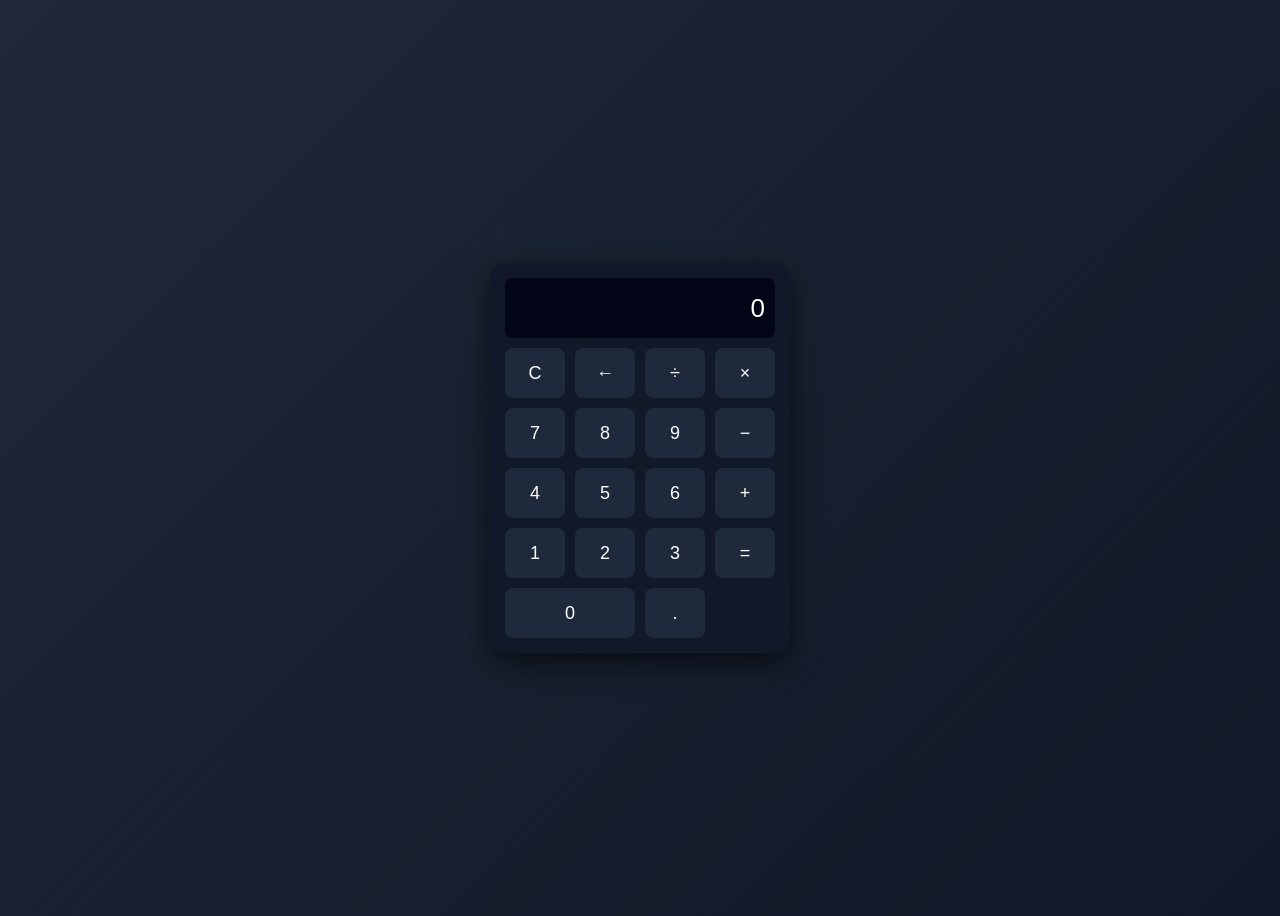
==== Calculator/index.html @ 6c2c9ac0 "Adding all the Frontend Task Mini-Project" ====
<!DOCTYPE html>
<html lang="en">
<head>
    <meta charset="UTF-8">
    <meta name="viewport" content="width=device-width, initial-scale=1.0">
    <title>Calculator</title>
    <link rel="stylesheet" href="style.css">
</head>
<body>

<div class="calculator">
  <input type="text" class="display" id="display" disabled>

  <div class="buttons">
    <button data-action="clear">C</button>
    <button data-action="delete">←</button>
    <button data-operator="÷">÷</button>
    <button data-operator="×">×</button>

    <button>7</button>
    <button>8</button>
    <button>9</button>
    <button data-operator="−">−</button>

    <button>4</button>
    <button>5</button>
    <button>6</button>
    <button data-operator="+">+</button>

    <button>1</button>
    <button>2</button>
    <button>3</button>
    <button data-action="equals">=</button>

    <button class="zero">0</button>
    <button>.</button>
  </div>
</div>

<script src="script.js"></script>
</body>
</html>
---- Calculator/style.css ----
* {
  box-sizing: border-box;
  font-family: Arial, sans-serif;
}

body {
  height: 100vh;
  display: flex;
  justify-content: center;
  align-items: center;
  background: linear-gradient(135deg, #1f2937, #111827);
}

.calculator {
  width: 300px;
  background: #111827;
  padding: 15px;
  border-radius: 15px;
  box-shadow: 0 10px 30px rgba(0,0,0,0.6);
}

.display {
  width: 100%;
  height: 60px;
  font-size: 26px;
  text-align: right;
  padding: 10px;
  margin-bottom: 10px;
  border-radius: 8px;
  border: none;
  background: #020617;
  color: #fff;
}

.buttons {
  display: grid;
  grid-template-columns: repeat(4, 1fr);
  gap: 10px;
}

button {
  height: 50px;
  font-size: 18px;
  border: none;
  border-radius: 8px;
  cursor: pointer;
  background: #1e293b;
  color: white;
}

button:hover {
  background: #334155;
}

.zero {
  grid-column: span 2;
}
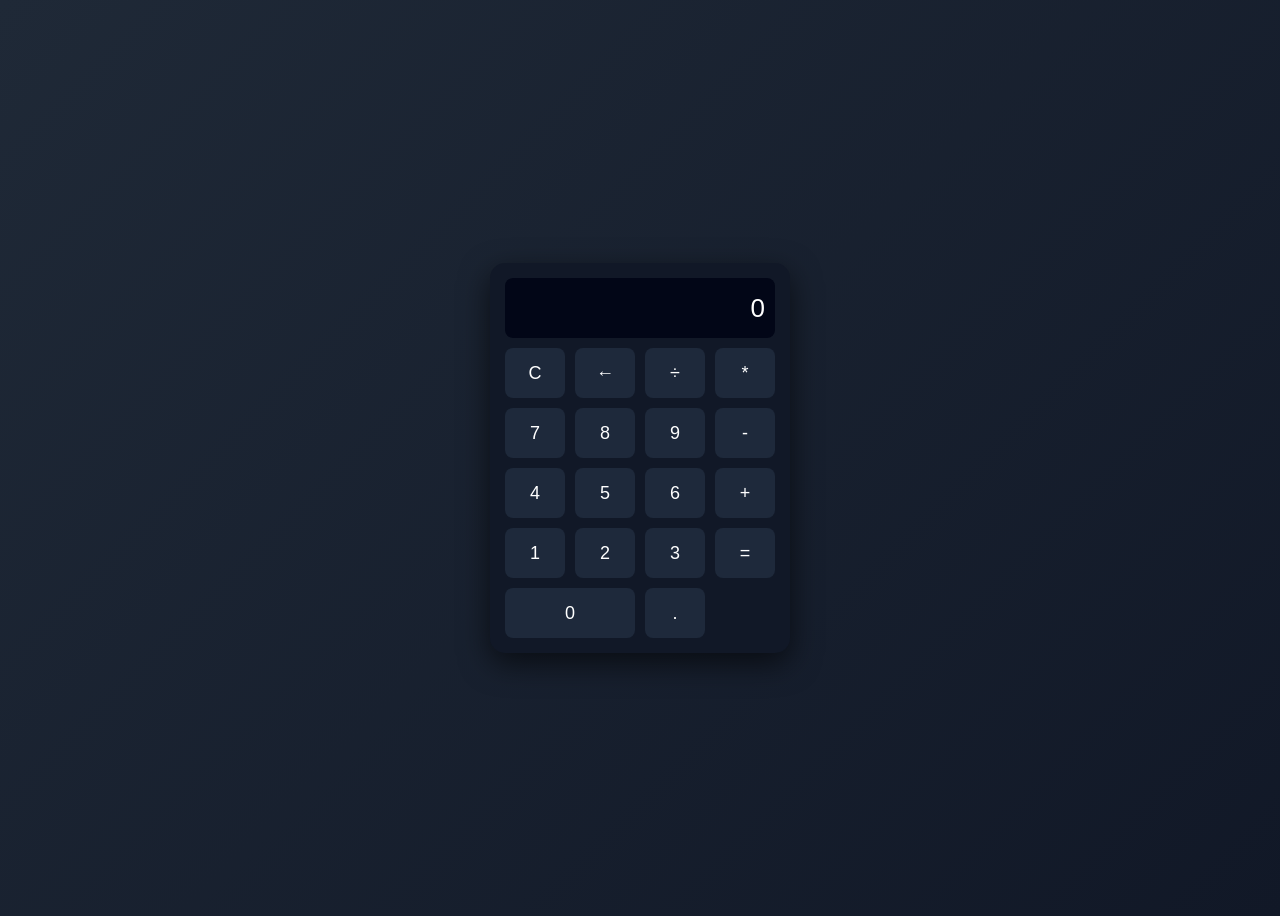
==== commit 00f8ff38: "Fixing some bugs in it for better working" ====
--- a/Calculator/index.html
+++ b/Calculator/index.html
@@ -15,12 +15,12 @@
     <button data-action="clear">C</button>
     <button data-action="delete">←</button>
     <button data-operator="÷">÷</button>
-    <button data-operator="×">×</button>
+    <button data-operator="x">*</button>
 
     <button>7</button>
     <button>8</button>
     <button>9</button>
-    <button data-operator="−">−</button>
+    <button data-operator="-">-</button>
 
     <button>4</button>
     <button>5</button>
